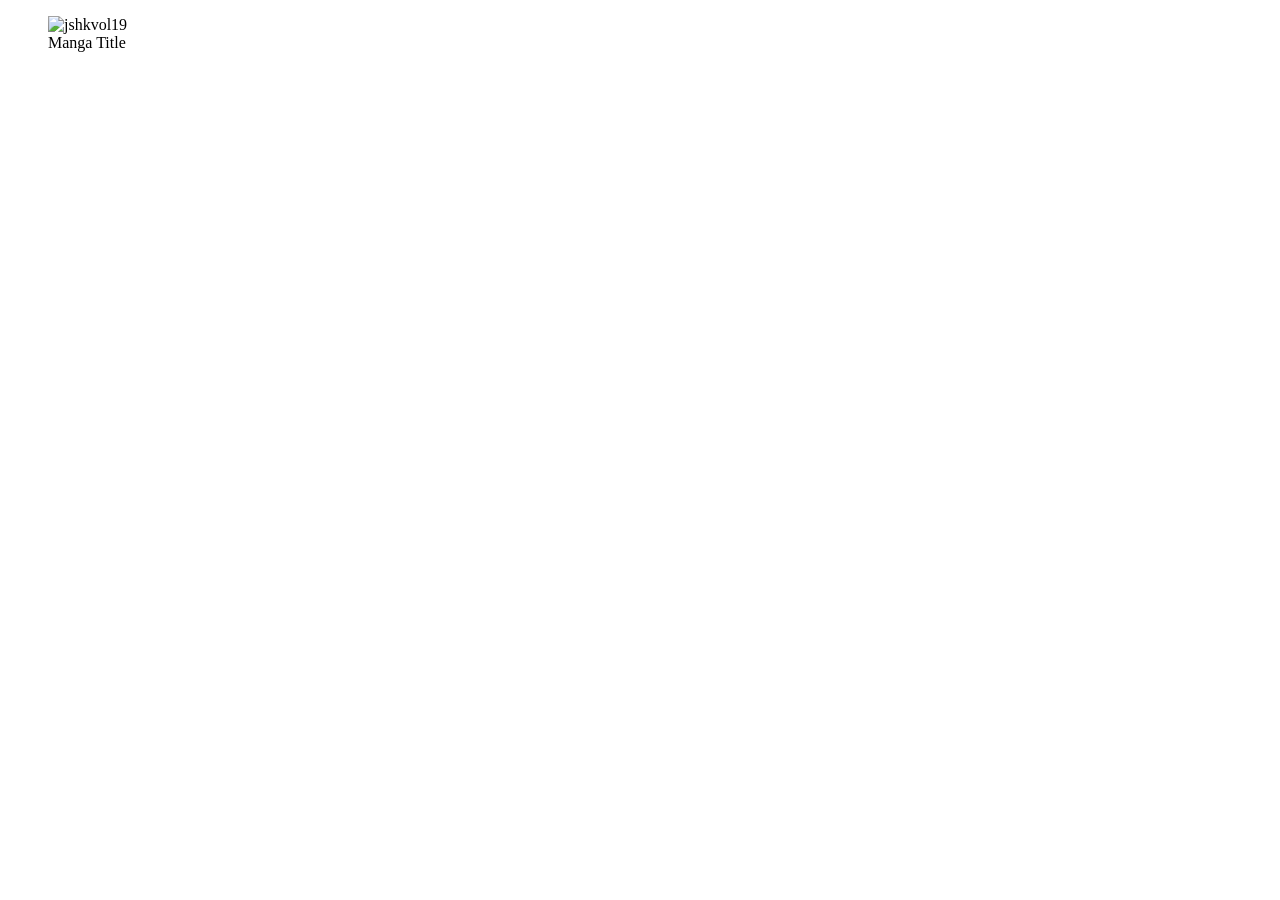
==== content/index.html @ 588296c8 "first attempt at making cards and using the AniList API" ====
<!DOCTYPE html>
<html lang="en">
<head>
    <meta charset="UTF-8">
    <meta name="viewport" content="width=device-width, initial-scale=1.0">
    <title>Document</title>
</head>
<body>
    <main id="result">
        <div class="card">
            <figure>
                <img src="https://cdn.myanimelist.net/images/anime/9/76662.jpg" alt="jshkvol19">
                <figcaption>Manga Title</figcaption>
            </figure>           
        </div>
    </main>
</body>
<script>
    // let state = [];

    // async function getData(){
    //     let response = await fetch('https://weblabs.web.app/api/anime/all.json');
    //     state = await response.json();
    //     displayData(state);
    // }
    // function displayData(records){
    //     let result = document.querySelector('#result');
    //     let html = '';
    //     for (let rec of records){
    //         html += `<div class="card">
    //         <figure>
    //             <img src="${rec.img_url}" alt="jshkvol19">
    //             <figcaption>${rec.title}</figcaption>
    //         </figure>           
    //     </div>`;
    //     }
    //     result.innerHTML = html;
    // }
    // getData();


// Here we define our query as a multi-line string
// Storing it in a separate .graphql/.gql file is also possible
var query = `
query (
  $page: Int = 1
  $type: MediaType
  $searc: String
) {
  Page(page: $page, perPage: 20) {
    pageInfo {
      hasNextPage
    }
    media(
      type: $type
      search: $searc
    ) {
      id
      title {
        romaji
      }
        genres
    }
  }
}
`;

// Define our query variables and values that will be used in the query request
var variables = {
    type: 'MANGA',
    searc: 'Noragami'
};

// Define the config we'll need for our Api request
var url = 'https://graphql.anilist.co',
    options = {
        method: 'POST',
        headers: {
            'Content-Type': 'application/json',
            'Accept': 'application/json',
        },
        body: JSON.stringify({
            query: query,
            variables: variables
        })
    };

// Make the HTTP Api request
fetch(url, options).then(handleResponse)
    .then(handleData)
    .catch(handleError);

function handleResponse(response) {
    return response.json().then(function (json) {
        return response.ok ? json : Promise.reject(json);
    });
}

function handleData(data) {
    console.log(data);
}

function handleError(error) {
    alert('Error, check console');
    console.error(error);
}




    // async function name() {
    //     const title = 'Kanojyo to Himitsu to Koimoyou';
    //     // const axios = await fetch('axios');

    // const baseUrl = 'https://api.mangadex.org';

    // const resp = await fetch('https://api.mangadex.org/manga',{
    //     method: 'GET',
    //     url: `${baseUrl}/manga`,
    //     headers: {"User-Agent":"MagaScribe-assignment"},
    //     params: {
    //         title: title
    //     }
    // });
    //     console.log(resp);
    // console.log(resp.data.data.map(manga => manga.id));
    // }
    // name();

//  query ($id: Int) {
// 	Media (id: 1) {
// 		id
// 		title {
// 			romaji
// 			english
// 			native
// 		}
// 	}
// }
</script>
</html>
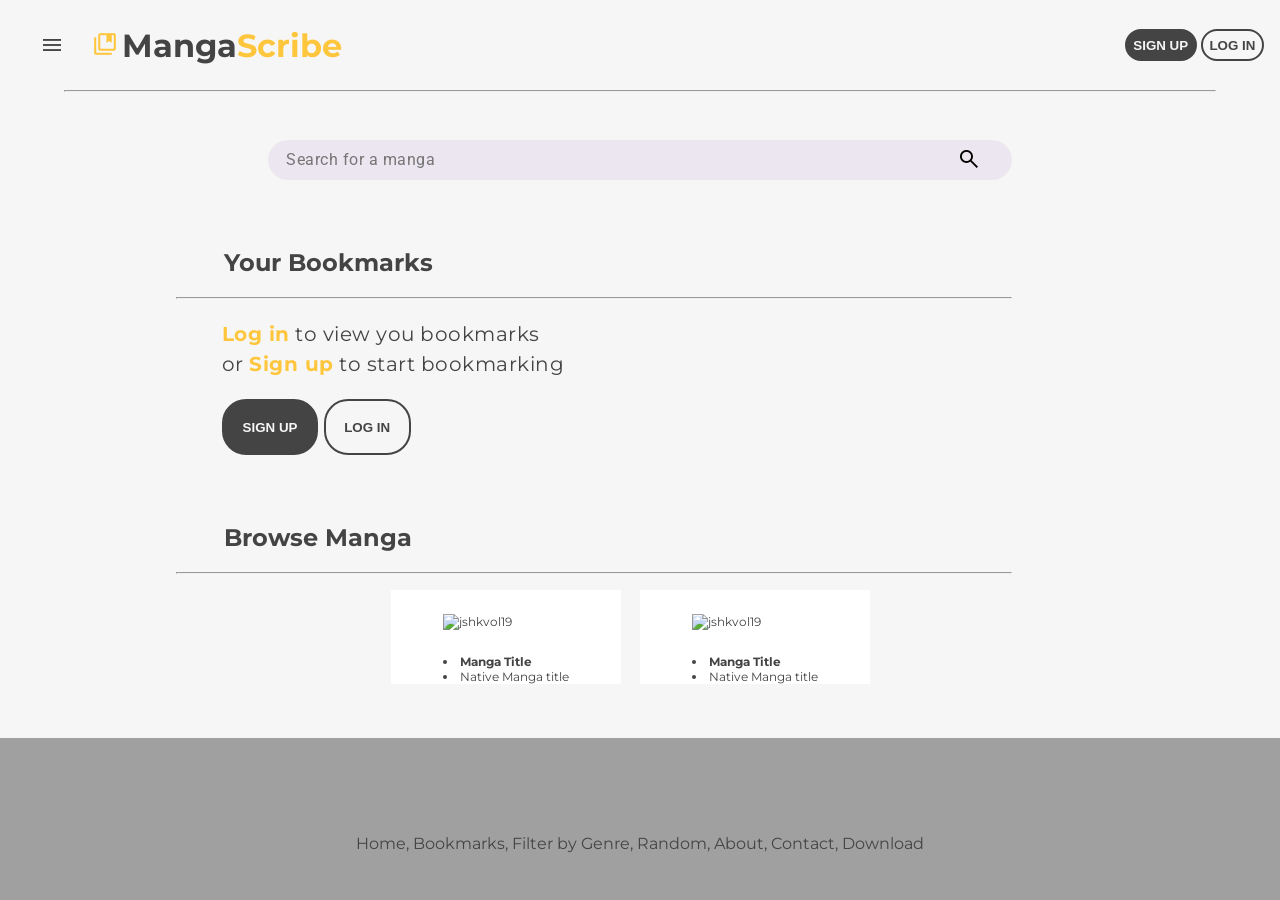
==== commit d10d51f6: "initial home page(not authed)" ====
--- a/content/index.html
+++ b/content/index.html
@@ -4,48 +4,291 @@
     <meta charset="UTF-8">
     <meta name="viewport" content="width=device-width, initial-scale=1.0">
     <title>Document</title>
+    <link rel="preconnect" href="https://fonts.googleapis.com">
+    <link rel="preconnect" href="https://fonts.gstatic.com" crossorigin>
+    <link href="https://fonts.googleapis.com/css2?family=Montserrat:ital,wght@0,100..900;1,100..900&family=Roboto:ital,wght@0,100..900;1,100..900&display=swap" rel="stylesheet">
+ 
+    <link rel="stylesheet" href="https://fonts.googleapis.com/css2?family=Material+Symbols+Outlined:opsz,wght,FILL,GRAD@20..48,100..700,0..1,-50..200" />
+    <style>
+        *{
+            box-sizing: border-box;
+            /* margin: 0;
+            padding: 0; */
+        }
+        body{
+            display: flex;
+            flex-direction: column;
+            align-items: center;
+            width: 100vw;
+            height: 100vh;
+            padding: 0;
+            margin: 0;
+            background-color: #F7F6F6;
+            color: #444444;
+            font-family: "Montserrat", sans-serif;
+            /*font-optical-sizing: auto;
+            font-weight: 300;
+            font-style: normal;*/
+        }
+        header{
+            flex-grow: 1;
+            max-height: 10%;
+            width: 100%;
+            padding: 1em 1em;
+            display: flex;
+            justify-content: space-between;
+            align-items: center;
+        }
+        header img{
+            width: 20px;
+            height: 20px;
+        }
+        header#logo {
+            display: flex;
+            justify-content: space-evenly;
+        }
+
+        .site{
+            display: flex;
+            flex-direction: column;
+            overflow-y: scroll;
+            flex-grow: 9;
+            max-height: 90%;
+            width: 100%;
+            align-items: center;
+        }
+
+
+        .accent-color{
+            font-weight: bold;
+            color: #FEC63D;
+        }
+        button{
+            padding: 0.5em;
+            border-radius: 24px;
+            font-weight: 600;
+            transition: color 0.3s, background-color 0.3s;
+            cursor: pointer;
+            border: 2px solid #444444;
+        }
+        button:hover{
+            background-color: #FEC63D;
+            color: #444444;
+            border-color: #FEC63D;
+        }
+        .primary-btn{
+            background-color: #444444;
+            color: #F7F6F6;
+        }
+        .secondary-btn{
+            background: transparent;
+            
+            border-radius: 24px;
+            color: #444444;
+            text-align: center;
+        }
+
+        main{
+            display: flex;
+            flex-direction: column;
+            /* flex-grow: 7; 
+            max-height: 70%; */
+            max-width: 90%;   
+        }
+        
+        footer{
+            flex-grow: 1;
+            max-height: 1%;
+            width: 100%;
+            background-color: #a0a0a0;
+            padding: 6em 0px;
+            text-align: center;
+        }
+
+        #srch{
+            display: flex;
+            justify-content: center;
+            align-items: center;
+        }
+        #srch div.sbar{
+            display: flex;
+            justify-content: space-between;
+            border-radius: 32px;
+            flex-grow: 8;
+            max-width: 80%;
+            width: 929px;
+            background: #ECE6F0;
+            overflow: hidden;
+            padding-left: 1em;
+        }
+        
+        .sbar input{
+            color: #49454F;
+            background-color: transparent;
+            font-family: "Roboto",sans-serif;
+            font-weight: 400;
+            font-size: 16px;
+            line-height: 1.3;
+            letter-spacing: 0.5px;
+            border: none;
+            flex-grow: 9;
+            outline: none;
+        }
+        .sbar button{
+            background-color: transparent;
+            border-radius: 0;
+            border: none;
+            flex-grow: 1;
+        }
+        .no-bkmarks{
+            display: flex;
+            flex-direction: column;
+            line-height: 1.5;
+            letter-spacing: 0.5px;
+            font-size: 20px;
+            padding-left: 5%;
+        }
+        .no-bkmarks button{
+            padding: 1.4em;
+        }
+        main #srch,#bkm,#browse{
+            margin-top: 3em;
+            max-width: 100%;
+        }
+
+        hr{
+            width: 90%;
+            margin: 0;
+        }
+        h1{
+            margin: 0;
+            display:inline;
+        }
+        h2{
+            padding-left: 2em;
+        }
+        div.card {
+            background-color: #fff;
+            padding: 1em;
+            font-size: 12px;
+            margin-bottom: 0.5em;
+            display: flex;
+            flex-wrap: wrap;
+            max-width: 30%;
+            justify-content: center;
+            min-width: 160px;
+            margin-right: 2%;
+        }
+        .card-title{
+            font-weight: 700;
+        }
+        .card figure{
+            display: flex;
+            flex-direction: column;
+            height: 100%;
+            width: 100%;
+        }
+        .card figure img{
+            flex-grow: 9;
+            max-height: 90%;
+        }
+        #page{
+            display: flex;
+            flex-wrap: wrap;
+            margin: 1em 0px 3em;
+            justify-content: center;
+        } 
+        .material-symbols-outlined {
+            font-variation-settings:
+            'FILL' 0,
+            'wght' 400,
+            'GRAD' 0,
+            'opsz' 30
+        }
+        #menu{
+            padding: 1em;
+        }
+        #bkm-logo{
+            color: #FEC63D;
+            font-size: 26px;
+        }
+    </style>
 </head>
 <body>
-    <main id="result">
-        <div class="card">
-            <figure>
-                <img src="https://cdn.myanimelist.net/images/anime/9/76662.jpg" alt="jshkvol19">
-                <figcaption>Manga Title</figcaption>
-            </figure>           
+    <header>
+        
+        <div id="logo">
+            <span class="material-symbols-outlined" id="menu">menu</span>
+            <span class="material-symbols-outlined" id="bkm-logo">collections_bookmark</span>
+            <h1>Manga<span class="accent-color">Scribe</span></h1>
         </div>
+       
+        <div>
+            <button class="primary-btn">SIGN UP</button> <button class="secondary-btn">LOG IN</button>
+        </div>
+        
+    </header>
+    <hr>
+    <div class="site">
+    <main>
+        <section id="srch">
+            <div class="sbar">
+                <input type="search" placeholder="Search for a manga">
+                <button><span class="material-symbols-outlined">search</span></button>
+            </div>
+        </section>
+
+        <section id="bkm">
+           <h2>Your Bookmarks</h2>
+            <hr>
+            <div class="no-bkmarks">
+            <p><span class="accent-color">Log in</span> to view you bookmarks <br>or <span class="accent-color">Sign up</span> to start bookmarking</p>
+            <div>
+                <button class="primary-btn">SIGN UP</button> <button class="secondary-btn">LOG IN</button>
+            </div>
+            
+            </div> 
+        </section>
+        
+        <section id="browse">
+            <h2>Browse Manga</h2>
+            <hr>
+            <div id="page">
+
+                    <!-- eventual card with images -->
+                    <div class="card">
+                    <figure>
+                        
+                        <img src="https://cdn.myanimelist.net/images/anime/9/76662.jpg" alt="jshkvol19">
+                        <figcaption><li class="card-title">Manga Title</li><li>Native Manga title</li></figcaption>
+                    </figure>           
+                    </div>
+                    <div class="card">
+                    <figure>
+                        
+                        <img src="https://cdn.myanimelist.net/images/anime/9/76662.jpg" alt="jshkvol19">
+                        <figcaption><li class="card-title">Manga Title</li><li>Native Manga title</li></figcaption>
+                    </figure>           
+                    </div>
+                <div id="list"></div>
+
+            </div>
+        </section>
     </main>
+    <footer>
+        <nav>Home, Bookmarks, Filter by Genre, Random, About, Contact, Download</nav>
+    </footer>
+    </div>
 </body>
+
 <script>
-    // let state = [];
-
-    // async function getData(){
-    //     let response = await fetch('https://weblabs.web.app/api/anime/all.json');
-    //     state = await response.json();
-    //     displayData(state);
-    // }
-    // function displayData(records){
-    //     let result = document.querySelector('#result');
-    //     let html = '';
-    //     for (let rec of records){
-    //         html += `<div class="card">
-    //         <figure>
-    //             <img src="${rec.img_url}" alt="jshkvol19">
-    //             <figcaption>${rec.title}</figcaption>
-    //         </figure>           
-    //     </div>`;
-    //     }
-    //     result.innerHTML = html;
-    // }
-    // getData();
-
-
+   
 // Here we define our query as a multi-line string
 // Storing it in a separate .graphql/.gql file is also possible
-var query = `
+const query = `
 query (
   $page: Int = 1
   $type: MediaType
-  $searc: String
 ) {
   Page(page: $page, perPage: 20) {
     pageInfo {
@@ -53,11 +296,12 @@
     }
     media(
       type: $type
-      search: $searc
     ) {
       id
       title {
         romaji
+        english
+        native
       }
         genres
     }
@@ -66,13 +310,12 @@
 `;
 
 // Define our query variables and values that will be used in the query request
-var variables = {
+const variables = {
     type: 'MANGA',
-    searc: 'Noragami'
 };
 
 // Define the config we'll need for our Api request
-var url = 'https://graphql.anilist.co',
+const url = 'https://graphql.anilist.co',
     options = {
         method: 'POST',
         headers: {
@@ -98,6 +341,7 @@
 
 function handleData(data) {
     console.log(data);
+    showData(data);
 }
 
 function handleError(error) {
@@ -105,37 +349,27 @@
     console.error(error);
 }
 
-
-
-
-    // async function name() {
-    //     const title = 'Kanojyo to Himitsu to Koimoyou';
-    //     // const axios = await fetch('axios');
-
-    // const baseUrl = 'https://api.mangadex.org';
-
-    // const resp = await fetch('https://api.mangadex.org/manga',{
-    //     method: 'GET',
-    //     url: `${baseUrl}/manga`,
-    //     headers: {"User-Agent":"MagaScribe-assignment"},
-    //     params: {
-    //         title: title
-    //     }
-    // });
-    //     console.log(resp);
-    // console.log(resp.data.data.map(manga => manga.id));
-    // }
-    // name();
-
-//  query ($id: Int) {
-// 	Media (id: 1) {
-// 		id
-// 		title {
-// 			romaji
-// 			english
-// 			native
-// 		}
-// 	}
-// }
+function showData(records){
+    console.log(records.data.Page.media);
+    let array = records.data.Page.media;
+    let result = document.querySelector('#page');
+    let html = '';
+    for (let rec of array){
+        html += `<div class="card">
+            <ul>
+            <!-- <li>${rec.id}</li> -->
+            <li class="card-title">${rec.title.romaji}</li>
+            <li>${rec.title.english}</li>
+            <li>${rec.title.native}</li>
+            <li class="genre"> `;
+        for(let g of rec.genres){
+            html +=`${g}, `;   
+        }
+        html += `</li>
+            </ul></div>`;
+    }
+    result.innerHTML = html;
+}
+
 </script>
 </html>
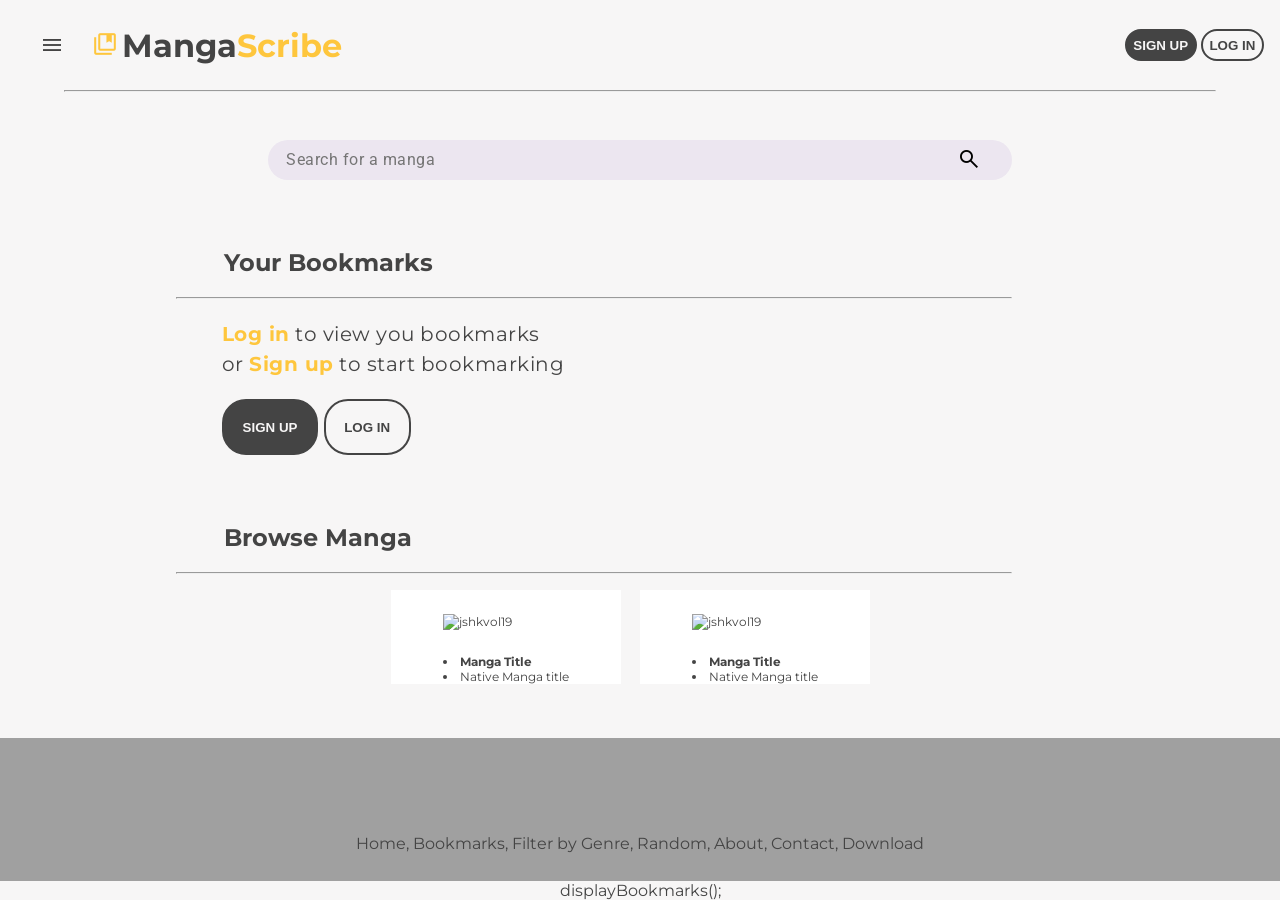
==== commit d96acdf6: "Implement bookmark display and removal functions Add displayBookmarks and removeBookmark functions t" ====
--- a/content/index.html
+++ b/content/index.html
@@ -366,10 +366,78 @@
             html +=`${g}, `;   
         }
         html += `</li>
-            </ul></div>`;
+        <!--BOOKMARK BUTTON -->
+        <button onclick ='addBookmark(${JSON.stringify(rec)})'>
+        Bookmark
+        </button>
+            </ul>
+            </div>`;
     }
     result.innerHTML = html;
 }
-
+function addBookmark(manga) {
+   
+    let bookmarks = JSON.parse(localStorage.getItem('bookmarks')) || [];
+
+    
+    let exists = bookmarks.some(item => item.id === manga.id);
+
+    if (!exists) {
+        bookmarks.push(manga);
+        localStorage.setItem('bookmarks', JSON.stringify(bookmarks));
+        alert("Bookmarked!");
+    } else {
+        alert("Already bookmarked!");
+    }
+
+    console.log("Saved bookmarks:", bookmarks); // for testing
+}
+
+function displayBookmarks() {
+    let bookmarks = JSON.parse(localStorage.getItem('bookmarks')) || [];
+    let section = document.querySelector('#bkm');
+
+    let html = `<h2>Your Bookmarks</h2><hr>`;
+
+    if (bookmarks.length === 0) {
+        html += `
+        <div class="no-bkmarks">
+            <p>No bookmarks yet</p>
+        </div>`;
+    } else {
+        html += `<div id="bookmark-list">`;
+
+        for (let m of bookmarks) {
+            html += `
+            <div class="card">
+                <ul>
+                    <li class="card-title">${m.title.romaji}</li>
+                    <li>${m.title.english || ''}</li>
+                    <li>${m.title.native}</li>
+                </ul>
+
+                <button onclick="removeBookmark(${m.id})">
+                    Remove
+                </button>
+            </div>`;
+        }
+
+        html += `</div>`;
+    }
+
+    section.innerHTML = html;
+}
+    
+function removeBookmark(id) {
+    let bookmarks = JSON.parse(localStorage.getItem('bookmarks')) || [];
+
+    bookmarks = bookmarks.filter(item => item.id !== id);
+
+    localStorage.setItem('bookmarks', JSON.stringify(bookmarks));
+
+    displayBookmarks();
+}
+    
 </script>
-</html>+</html>
+displayBookmarks();
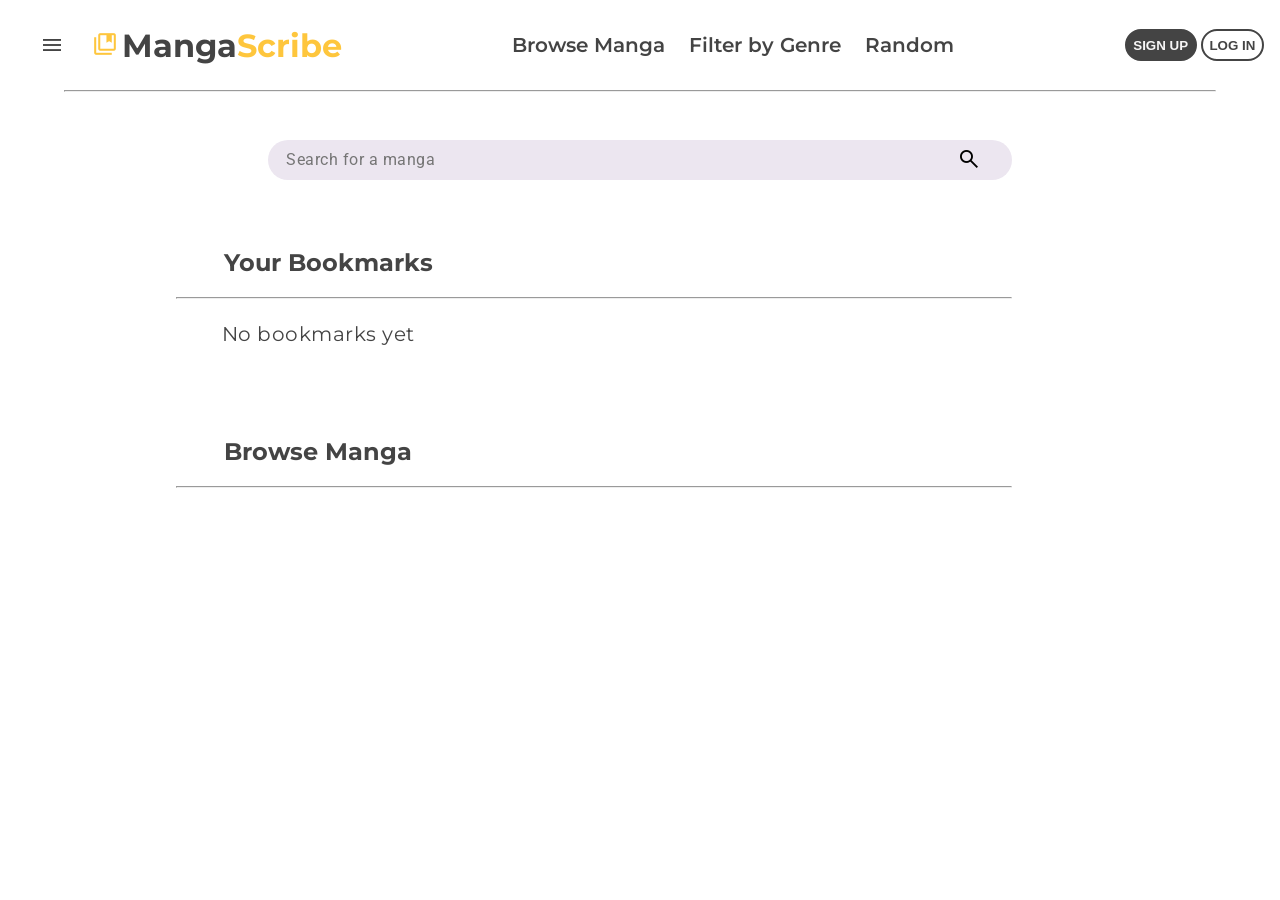
==== commit 9c604b6c: "Update index.html" ====
--- a/content/index.html
+++ b/content/index.html
@@ -23,7 +23,8 @@
             height: 100vh;
             padding: 0;
             margin: 0;
-            background-color: #F7F6F6;
+            background-color: #fff;
+            /* background-color: #F7F6F6; */
             color: #444444;
             font-family: "Montserrat", sans-serif;
             /*font-optical-sizing: auto;
@@ -57,7 +58,6 @@
             width: 100%;
             align-items: center;
         }
-
 
         .accent-color{
             font-weight: bold;
@@ -93,14 +93,14 @@
             flex-direction: column;
             /* flex-grow: 7; 
             max-height: 70%; */
-            max-width: 90%;   
+            max-width: 100%;   
         }
         
         footer{
             flex-grow: 1;
             max-height: 1%;
             width: 100%;
-            background-color: #a0a0a0;
+            background-color: #ECE6F0;
             padding: 6em 0px;
             text-align: center;
         }
@@ -169,14 +169,16 @@
         }
         div.card {
             background-color: #fff;
-            padding: 1em;
+            /* padding: 1em; */
             font-size: 12px;
-            margin-bottom: 0.5em;
+            margin-bottom: 2em;
             display: flex;
             flex-wrap: wrap;
+            justify-content: center;
             max-width: 30%;
-            justify-content: center;
+            width: 20%;
             min-width: 160px;
+            height: 20%;
             margin-right: 2%;
         }
         .card-title{
@@ -185,12 +187,22 @@
         .card figure{
             display: flex;
             flex-direction: column;
-            height: 100%;
+            margin: 0;
+            height: auto;
             width: 100%;
         }
         .card figure img{
             flex-grow: 9;
             max-height: 90%;
+            object-fit: cover;
+        }
+        .card figure ul{
+            margin: 0;
+            padding: 0;
+        }
+        .card figcaption li{
+            list-style-type: none;
+            margin-left: none;
         }
         #page{
             display: flex;
@@ -212,6 +224,32 @@
             color: #FEC63D;
             font-size: 26px;
         }
+        .nav-links a {
+            font-size: 20px;      
+            font-weight: 600;
+            text-decoration: none;
+            color: #444444;
+            margin-left: 20px;
+        }
+
+        .nav-links a:hover {
+            color: #FEC63D;
+        }
+        .social-icons a {
+            font-size: 20px;
+            margin-right: 10px;
+            color: black;
+            text-decoration: none;
+        }
+
+        .social-icons a:hover {
+            opacity: 0.7;
+        }
+        .social-row {
+            display: flex;
+            align-items: center;
+            gap: 10px;
+        }
     </style>
 </head>
 <body>
@@ -222,7 +260,14 @@
             <span class="material-symbols-outlined" id="bkm-logo">collections_bookmark</span>
             <h1>Manga<span class="accent-color">Scribe</span></h1>
         </div>
-       
+        <div class="nav-links">
+            <a href="index.html">Browse Manga</a>
+            <a href="#">Filter by Genre</a>
+            <a href="#">Random</a>
+            <a href="profile.html" class="user-icon" aria-label="User Profile">
+                <i class="fa-solid fa-user"></i>
+            </a>
+        </div>
         <div>
             <button class="primary-btn">SIGN UP</button> <button class="secondary-btn">LOG IN</button>
         </div>
@@ -233,7 +278,7 @@
     <main>
         <section id="srch">
             <div class="sbar">
-                <input type="search" placeholder="Search for a manga">
+                <input id="searchInput" type="search" placeholder="Search for a manga">
                 <button><span class="material-symbols-outlined">search</span></button>
             </div>
         </section>
@@ -256,33 +301,33 @@
             <div id="page">
 
                     <!-- eventual card with images -->
+                    <!-- <div class="card">
+                    <figure>
+                        
+                        <img src="https://cdn.myanimelist.net/images/anime/9/76662.jpg" alt="jshkvol19">
+                        <figcaption><li class="card-title">Manga Title</li><li>Native Manga title</li></figcaption>
+                    </figure>           
+                    </div>
+
                     <div class="card">
                     <figure>
                         
                         <img src="https://cdn.myanimelist.net/images/anime/9/76662.jpg" alt="jshkvol19">
                         <figcaption><li class="card-title">Manga Title</li><li>Native Manga title</li></figcaption>
                     </figure>           
-                    </div>
-                    <div class="card">
-                    <figure>
-                        
-                        <img src="https://cdn.myanimelist.net/images/anime/9/76662.jpg" alt="jshkvol19">
-                        <figcaption><li class="card-title">Manga Title</li><li>Native Manga title</li></figcaption>
-                    </figure>           
-                    </div>
-                <div id="list"></div>
+                    </div> -->
 
             </div>
         </section>
     </main>
-    <footer>
+    <!-- <footer>
         <nav>Home, Bookmarks, Filter by Genre, Random, About, Contact, Download</nav>
-    </footer>
+    </footer> -->
     </div>
 </body>
 
 <script>
-   
+   let allManga = [];
 // Here we define our query as a multi-line string
 // Storing it in a separate .graphql/.gql file is also possible
 const query = `
@@ -304,6 +349,9 @@
         native
       }
         genres
+        coverImage{
+            extraLarge
+        }
     }
   }
 }
@@ -356,22 +404,25 @@
     let html = '';
     for (let rec of array){
         html += `<div class="card">
-            <ul>
-            <!-- <li>${rec.id}</li> -->
-            <li class="card-title">${rec.title.romaji}</li>
-            <li>${rec.title.english}</li>
-            <li>${rec.title.native}</li>
-            <li class="genre"> `;
-        for(let g of rec.genres){
-            html +=`${g}, `;   
-        }
-        html += `</li>
-        <!--BOOKMARK BUTTON -->
-        <button onclick ='addBookmark(${JSON.stringify(rec)})'>
-        Bookmark
-        </button>
-            </ul>
-            </div>`;
+        <figure>
+            <img src="${rec.coverImage.extraLarge}" alt="${rec.title.romaji}">
+            <figcaption>                    
+                <ul>
+                <li class="card-title">${rec.title.romaji}</li>
+                <li>${rec.title.english}</li>
+                <li>${rec.title.native}</li>
+
+              <!--  <li class="genre"> `;
+        //     for(let g of rec.genres){
+        //         html +=`${g}, `;   
+        //     }
+         html += `</li> -->
+                <!--BOOKMARK BUTTON -->
+        <button onclick ='addBookmark(${JSON.stringify(rec)})'> Bookmark</button>
+                </ul>
+            </figcaption>
+        </figure>           
+        </div>`;
     }
     result.innerHTML = html;
 }
@@ -437,7 +488,7 @@
 
     displayBookmarks();
 }
-    
+    displayBookmarks();
 </script>
 </html>
-displayBookmarks();
+
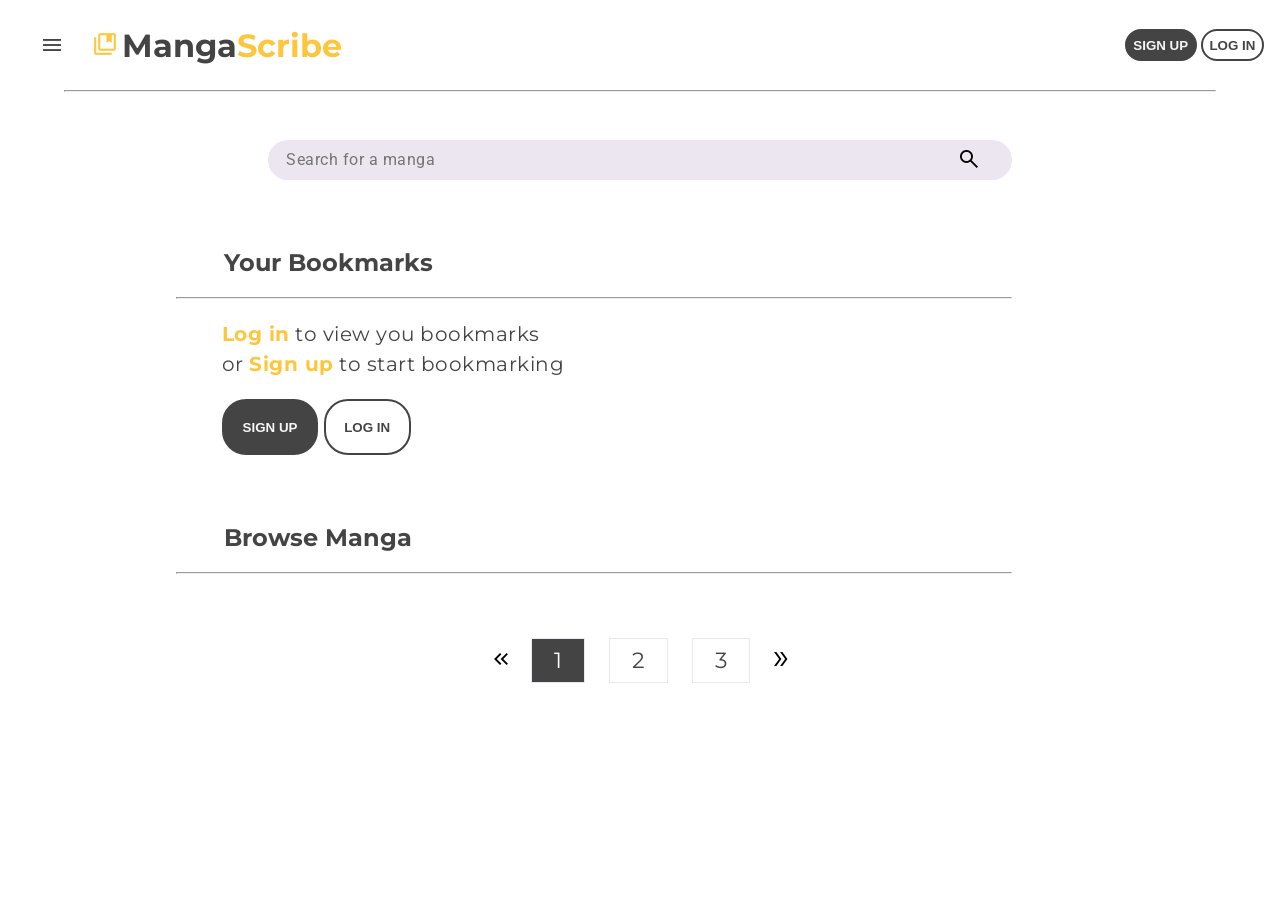
==== commit 501c4b55: "pagination" ====
--- a/content/index.html
+++ b/content/index.html
@@ -3,12 +3,13 @@
 <head>
     <meta charset="UTF-8">
     <meta name="viewport" content="width=device-width, initial-scale=1.0">
-    <title>Document</title>
+    <title>Home</title>
     <link rel="preconnect" href="https://fonts.googleapis.com">
     <link rel="preconnect" href="https://fonts.gstatic.com" crossorigin>
     <link href="https://fonts.googleapis.com/css2?family=Montserrat:ital,wght@0,100..900;1,100..900&family=Roboto:ital,wght@0,100..900;1,100..900&display=swap" rel="stylesheet">
  
     <link rel="stylesheet" href="https://fonts.googleapis.com/css2?family=Material+Symbols+Outlined:opsz,wght,FILL,GRAD@20..48,100..700,0..1,-50..200" />
+    
     <style>
         *{
             box-sizing: border-box;
@@ -40,10 +41,6 @@
             justify-content: space-between;
             align-items: center;
         }
-        header img{
-            width: 20px;
-            height: 20px;
-        }
         header#logo {
             display: flex;
             justify-content: space-evenly;
@@ -169,7 +166,6 @@
         }
         div.card {
             background-color: #fff;
-            /* padding: 1em; */
             font-size: 12px;
             margin-bottom: 2em;
             display: flex;
@@ -195,6 +191,9 @@
             flex-grow: 9;
             max-height: 90%;
             object-fit: cover;
+        }
+        .card figure a{
+            display: contents;
         }
         .card figure ul{
             margin: 0;
@@ -250,6 +249,42 @@
             align-items: center;
             gap: 10px;
         }
+        .pagination{
+            display: flex;
+            align-items: center;
+            justify-content:center;
+            padding: 0px 0px;
+            border: none;
+            max-width: 70%;
+        }
+        .pagination ul{
+            margin: 0;
+            padding: 0;
+        }
+        .pagination ul li{
+            display: inline-block;
+            border: #ECE6F0 solid 1px;
+            padding: 8px 1em;
+            text-align: center;
+            font-size: 22px;
+            margin: 0 10px;
+            cursor: pointer;
+            background-position: 0 -45;
+            transition: background-color 0.5s;
+        }
+
+        .pagination button{
+            border-radius: 0;
+            padding: 8px;
+            border: none;
+            background-color: transparent;
+        }
+
+        .active{
+            background-position: 0 0;
+            background-color: #444444;
+            color: #fff;
+        }
     </style>
 </head>
 <body>
@@ -260,14 +295,14 @@
             <span class="material-symbols-outlined" id="bkm-logo">collections_bookmark</span>
             <h1>Manga<span class="accent-color">Scribe</span></h1>
         </div>
-        <div class="nav-links">
+        <!-- <div class="nav-links">
             <a href="index.html">Browse Manga</a>
             <a href="#">Filter by Genre</a>
             <a href="#">Random</a>
             <a href="profile.html" class="user-icon" aria-label="User Profile">
                 <i class="fa-solid fa-user"></i>
             </a>
-        </div>
+        </div> -->
         <div>
             <button class="primary-btn">SIGN UP</button> <button class="secondary-btn">LOG IN</button>
         </div>
@@ -319,7 +354,22 @@
 
             </div>
         </section>
+
+
     </main>
+        <div class="pagination">
+            <button class="paginBtn" onclick="prev()"><span class="material-symbols-outlined">
+keyboard_double_arrow_left
+</span></button>
+            <ul id="pageList">
+                <li class="link active" value="1" onclick="active()">1</li>
+                <li class="link" value="2" onclick="active()">2</li>
+                <li class="link" value="3" onclick="active()">3</li>
+            </ul>
+            <button class="paginBtn" onclick="next()"><span class="material-symbols-outlined">
+double_arrow
+</span></button>
+        </div>
     <!-- <footer>
         <nav>Home, Bookmarks, Filter by Genre, Random, About, Contact, Download</nav>
     </footer> -->
@@ -327,12 +377,52 @@
 </body>
 
 <script>
-   let allManga = [];
+    let link = document.getElementsByClassName('link');
+    let currValue = 1;
+  getPage(currValue);
+
+    function active(){
+        for (l of link){
+            l.classList.remove("active");
+        }
+        event.target.classList.add("active");
+        currValue = event.target.value;
+        getPage(currValue);
+    }
+
+    function prev(){
+        if (currValue > 1){
+            for(l of link){
+                l.classList.remove("active");
+            }
+            currValue --;
+            link[currValue-1].classList.add("active");
+        }
+        getPage(currValue);
+    }
+
+    function next(){
+        let count = 0;
+        for (l of link){
+            count++;
+        }
+        if (currValue < count){
+            for(l of link){
+                l.classList.remove("active");
+            }
+            currValue ++;
+            link[currValue-1].classList.add("active");
+        }
+        getPage(currValue)
+    }
+
+    let allManga = [];
 // Here we define our query as a multi-line string
 // Storing it in a separate .graphql/.gql file is also possible
-const query = `
+function getPage(val){
+let query = `
 query (
-  $page: Int = 1
+  $page: Int = ${val}
   $type: MediaType
 ) {
   Page(page: $page, perPage: 20) {
@@ -363,7 +453,7 @@
 };
 
 // Define the config we'll need for our Api request
-const url = 'https://graphql.anilist.co',
+let url = 'https://graphql.anilist.co',
     options = {
         method: 'POST',
         headers: {
@@ -380,12 +470,16 @@
 fetch(url, options).then(handleResponse)
     .then(handleData)
     .catch(handleError);
+    console.log(options);
+}
+
 
 function handleResponse(response) {
     return response.json().then(function (json) {
         return response.ok ? json : Promise.reject(json);
     });
 }
+
 
 function handleData(data) {
     console.log(data);
@@ -405,7 +499,7 @@
     for (let rec of array){
         html += `<div class="card">
         <figure>
-            <img src="${rec.coverImage.extraLarge}" alt="${rec.title.romaji}">
+            <a href="mangaDetails.html"><img src="${rec.coverImage.extraLarge}" alt="${rec.title.romaji}"></a>
             <figcaption>                    
                 <ul>
                 <li class="card-title">${rec.title.romaji}</li>
@@ -426,6 +520,7 @@
     }
     result.innerHTML = html;
 }
+display
 function addBookmark(manga) {
    
     let bookmarks = JSON.parse(localStorage.getItem('bookmarks')) || [];
